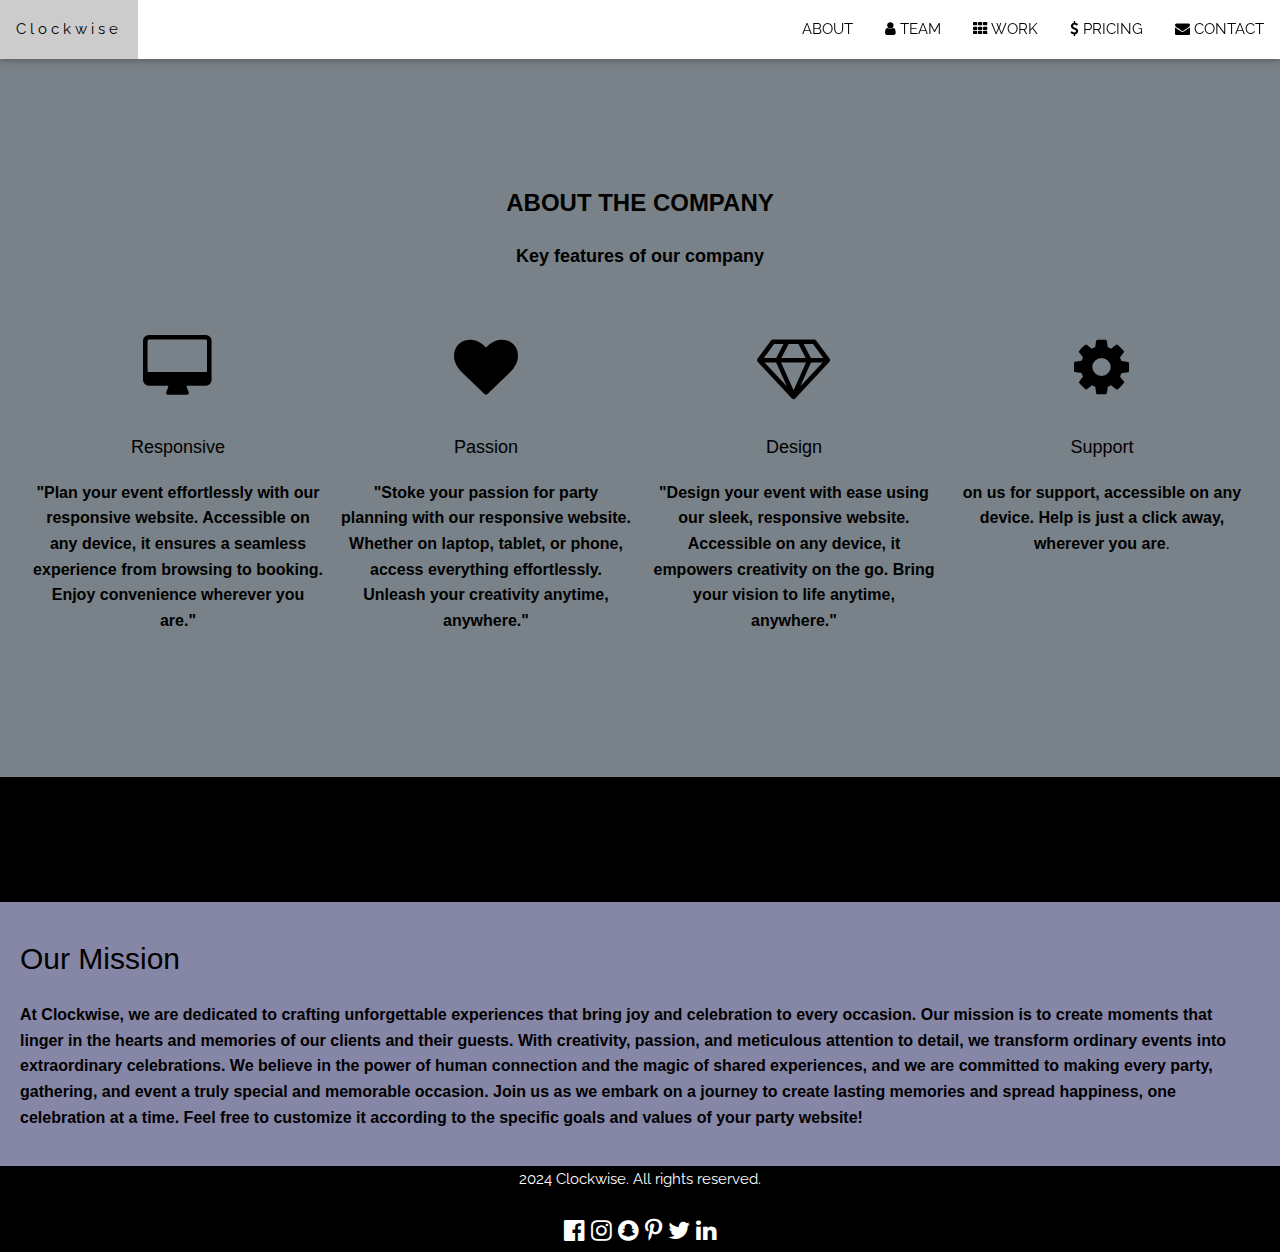
==== about.html @ d26c4de4 "Add files via upload" ====
<!DOCTYPE html>
<html>
<head>
  <title>About Us</title>
  <meta charset="UTF-8">
  <meta name="viewport" content="width=device-width, initial-scale=1">
 
  <link rel="stylesheet" href="https://fonts.googleapis.com/css?family=Raleway">
  <link rel="stylesheet" href="https://cdnjs.cloudflare.com/ajax/libs/font-awesome/4.7.0/css/font-awesome.min.css">
  <link rel="stylesheet" href="about.css">
  <style>
    body,h1,h2,h3,h4,h5,h6 {font-family: "Raleway", sans-serif}
    body, html {height: 100%; line-height: 1.8;}
    .bgimg-1 {
      background-position: center;
      background-size: cover;
      background-image: url(https://www.sqoop.co.ug/wp-content/uploads/2016/08/Modern-fashion-party.jpeg);
      min-height: 100%;
    }
    .w3-bar .w3-button {padding: 16px;}

    

    body{
        background-color: rgb(121, 130, 136);
        
    }

    .mission{
        background-color: rgb(134, 134, 167);
    }
    
p {
  font-family: Arial, sans-serif; 
  font-size: 16px;
  line-height: 1.6; 
  color: #000000; 
}


h1, h2, h3, h4, h5, h6 {
  font-family: 'Segoe UI', Tahoma, Geneva, Verdana, sans-serif; 
  color: #000000; 
}

strong {
  font-weight: bold; 
}

    
    header{
       background-color: black;
    }
  </style>
</head>
<body>

<!-- Navbar -->
<div class="w3-top">
  <div class="w3-bar w3-white w3-card" id="myNavbar">
    <a href="index.html" class="w3-bar-item w3-button w3-wide">Clockwise</a>
    <div class="w3-right w3-hide-small">
      <a href="about.html" class="w3-bar-item w3-button">ABOUT</a>
      <a href="team.html" class="w3-bar-item w3-button"><i class="fa fa-user"></i> TEAM</a>
      <a href="work.html" class="w3-bar-item w3-button"><i class="fa fa-th"></i> WORK</a>
      <a href="pricing.html" class="w3-bar-item w3-button"><i class="fa fa-usd"></i> PRICING</a>
      <a href="contact.html" class="w3-bar-item w3-button"><i class="fa fa-envelope"></i> CONTACT</a>
    </div>
  </div>
</div>

<i class="fa fa-user"></i> TEAM</a>
        <a href="#work" class="w3-bar-item w3-button"><i class="fa fa-th"></i> WORK</a>
        <a href="#pricing" class="w3-bar-item w3-button"><i class="fa fa-usd"></i> PRICING</a>
        <a href="#contact" class="w3-bar-item w3-button"><i class="fa fa-envelope"></i> CONTACT</a>

<!-- About Section -->
<div class="w3-container" style="padding:128px 16px" id="about">
  <h3 class="w3-center"><b>ABOUT THE COMPANY</b></h3>
  <p class="w3-center w3-large"><b>Key features of our company</b></p>
  <div class="w3-row-padding w3-center" style="margin-top:64px">
    <div class="w3-quarter">
      <i class="fa fa-desktop w3-margin-bottom w3-jumbo w3-center"></i>
      <p class="w3-large">Responsive</p>
      <p><b><b>"Plan your event effortlessly with our responsive website. Accessible on any device, it ensures a seamless experience from browsing to booking. Enjoy convenience wherever you are."</b></b></p>
    </div>
    <div class="w3-quarter">
      <i class="fa fa-heart w3-margin-bottom w3-jumbo"></i>
      <p class="w3-large">Passion</p>
      <p><b>"Stoke your passion for party planning with our responsive website. Whether on laptop, tablet, or phone, access everything effortlessly. Unleash your creativity anytime, anywhere."</b></p>
    </div>
    <div class="w3-quarter">
      <i class="fa fa-diamond w3-margin-bottom w3-jumbo"></i>
      <p class="w3-large">Design</p>
      <p><b>"Design your event with ease using our sleek, responsive website. Accessible on any device, it empowers creativity on the go. Bring your vision to life anytime, anywhere."</b></p>
    </div>
    <div class="w3-quarter">
      <i class="fa fa-cog w3-margin-bottom w3-jumbo"></i>
      <p class="w3-large">Support</p>
      <p><b> on us for support, accessible on any device. Help is just a click away, wherever you are</b>.</p>
    </div>
  </div>
</div>
  <header>
    <h1>About Us</h1>
  </header>
  
  
   
  </section>

  <section class="mission">
    <h2>Our Mission</h2>
    <p>
       <b> At Clockwise, we are dedicated to crafting unforgettable experiences that bring joy and celebration to every occasion. Our mission is to create moments that linger in the hearts and memories of our clients and their guests. With creativity, passion, and meticulous attention to detail, we transform ordinary events into extraordinary celebrations. We believe in the power of human connection and the magic of shared experiences, and we are committed to making every party, gathering, and event a truly special and memorable occasion. Join us as we embark on a journey to create lasting memories and spread happiness, one celebration at a time.
        Feel free to customize it according to the specific goals and values of your party website!</b></p>
  </section>

  <!-- Footer -->
  <footer class="w3-center w3-black w3-padding-64">
  <p1>2024 Clockwise. All rights reserved.</p1>
  <div class="w3-xlarge w3-section">
    <i class="fa fa-facebook-official w3-hover-opacity"></i>
    <i class="fa fa-instagram w3-hover-opacity"></i>
    <i class="fa fa-snapchat w3-hover-opacity"></i>
    <i class="fa fa-pinterest-p w3-hover-opacity"></i>
    <i class="fa fa-twitter w3-hover-opacity"></i>
    <i class="fa fa-linkedin w3-hover-opacity"></i>
  </div>
 
</footer>
---- about.css ----
html {
  box-sizing: border-box;
}

body {
    font-family: Arial, sans-serif;
    margin: 0;
    padding: 0;
    
  }
  
  header {
    background-color: #f0f0f0;
    padding: 20px;
    text-align: center;
  }
  
  h1 {
    margin: 0;
  }
  
  section {
    padding: 20px;
  }
  
  
  
  .member {
    text-align: center;
    margin-bottom: 20px;
  }
  
  
  .mission,
  .history {
    background-color: #e9e9e9;
  }
  
  h2 {
    margin-top: 0;
  }
  
*,
*:before,
*:after {
  box-sizing: inherit;
}

body {
  margin: 0;
}

summary {
  display: list-item;
}
a {
  background-color: transparent;
}
a:active,
a:hover {
  outline-width: 0;
}
small {
  font-size: 80%;
}

sub {
  bottom: -0.25em;
}
sup {
  top: -0.5em;
}
figure {
  margin: 1em 40px;
}
img {
  border-style: none;
}
html,
body {
  font-family: Verdana, sans-serif;
  font-size: 15px;
  line-height: 1.5;
}
html {
  overflow-x: hidden;
}
h1 {
  font-size: 36px;
}
h2 {
  font-size: 30px;
}
h3 {
  font-size: 24px;
}
h4 {
  font-size: 20px;
}
h5 {
  font-size: 18px;
}
h6 {
  font-size: 16px;
}
.w3-serif {
  font-family: serif;
}
.w3-sans-serif {
  font-family: sans-serif;
}
.w3-cursive {
  font-family: cursive;
}
.w3-monospace {
  font-family: monospace;
}
h1,
h2,
h3,
h4,
h5,
h6 {
  font-family: "Segoe UI", Arial, sans-serif;
  font-weight: 400;
  margin: 10px 0;
}
.w3-wide {
  letter-spacing: 4px;
}
hr {
  border: 0;
  border-top: 1px solid #eee;
  margin: 20px 0;
}
.w3-btn,
.w3-button {
  border: none;
  display: inline-block;
  padding: 8px 16px;
  vertical-align: middle;
  overflow: hidden;
  text-decoration: none;
  color: inherit;
  background-color: inherit;
  text-align: center;
  cursor: pointer;
  white-space: nowrap;
}
.w3-btn:hover {
  box-shadow: 0 8px 16px 0 rgba(0, 0, 0, 0.2), 0 6px 20px 0 rgba(0, 0, 0, 0.19);
}

.w3-disabled,
.w3-btn:disabled,
.w3-button:disabled {
  cursor: not-allowed;
  opacity: 0.3;
}
.w3-disabled *,
:disabled * {
  pointer-events: none;
}
.w3-btn.w3-disabled:hover,
.w3-btn:disabled:hover {
  box-shadow: none;
}
.w3-badge,
.w3-tag {
  background-color: #000;
  color: #fff;
  display: inline-block;
  padding-left: 8px;
  padding-right: 8px;
  text-align: center;
}

.w3-ul li {
  padding: 8px 16px;
  border-bottom: 1px solid #ddd;
}
.w3-ul li:last-child {
  border-bottom: none;
}
.w3-tooltip,
.w3-display-container {
  position: relative;
}
.w3-tooltip .w3-text {
  display: none;
}
.w3-tooltip:hover .w3-text {
  display: inline-block;
}
.w3-modal-content {
  margin: auto;
  background-color: #fff;
  position: relative;
  padding: 0;
  outline: 0;
  width: 600px;
}
.w3-bar {
  width: 100%;
  overflow: hidden;
}
.w3-center .w3-bar {
  display: inline-block;
  width: auto;
}
.w3-bar .w3-bar-item {
  padding: 8px 16px;
  float: left;
  width: auto;
  border: none;
  display: block;
  outline: 0;
}
.w3-bar .w3-dropdown-hover,
.w3-bar .w3-dropdown-click {
  position: static;
  float: left;
}
.w3-bar .w3-button {
  white-space: normal;
}
.w3-container:after,
.w3-container:before,
.w3-panel:after,
.w3-panel:before,
.w3-row:after,
.w3-row:before,
.w3-row-padding:after,
.w3-row-padding:before,
.w3-cell-row:before,
.w3-cell-row:after,
.w3-clear:after,
.w3-clear:before,
.w3-bar:before,
.w3-bar:after {
  content: "";
  display: table;
  clear: both;
}
.w3-col,
.w3-half,
.w3-third,
.w3-twothird,
.w3-threequarter,
.w3-quarter {
  float: left;
  width: 100%;
}
.w3-col.s1 {
  width: 8.33333%;
}
.w3-col.s2 {
  width: 16.66666%;
}
.w3-col.s3 {
  width: 24.99999%;
}
.w3-col.s4 {
  width: 33.33333%;
}
.w3-col.s5 {
  width: 41.66666%;
}
.w3-col.s6 {
  width: 49.99999%;
}
.w3-col.s7 {
  width: 58.33333%;
}
.w3-col.s8 {
  width: 66.66666%;
}
.w3-col.s9 {
  width: 74.99999%;
}
.w3-col.s10 {
  width: 83.33333%;
}
.w3-col.s11 {
  width: 91.66666%;
}
.w3-col.s12 {
  width: 99.99999%;
}
@media (min-width: 601px) {
  .w3-col.m1 {
    width: 8.33333%;
  }
  .w3-col.m2 {
    width: 16.66666%;
  }
  .w3-col.m3,
  .w3-quarter {
    width: 24.99999%;
  }
  .w3-col.m4,
  .w3-third {
    width: 33.33333%;
  }
  .w3-col.m5 {
    width: 41.66666%;
  }
  .w3-col.m6,
  .w3-half {
    width: 49.99999%;
  }
  .w3-col.m7 {
    width: 58.33333%;
  }
  .w3-col.m8,
  .w3-twothird {
    width: 66.66666%;
  }
  .w3-col.m9,
  .w3-threequarter {
    width: 74.99999%;
  }
  .w3-col.m10 {
    width: 83.33333%;
  }
  .w3-col.m11 {
    width: 91.66666%;
  }
  .w3-col.m12 {
    width: 99.99999%;
  }
}
@media (min-width: 993px) {
  .w3-col.l1 {
    width: 8.33333%;
  }
  .w3-col.l2 {
    width: 16.66666%;
  }
  .w3-col.l3 {
    width: 24.99999%;
  }
  .w3-col.l4 {
    width: 33.33333%;
  }
  .w3-col.l5 {
    width: 41.66666%;
  }
  .w3-col.l6 {
    width: 49.99999%;
  }
  .w3-col.l7 {
    width: 58.33333%;
  }
  .w3-col.l8 {
    width: 66.66666%;
  }
  .w3-col.l9 {
    width: 74.99999%;
  }
  .w3-col.l10 {
    width: 83.33333%;
  }
  .w3-col.l11 {
    width: 91.66666%;
  }
  .w3-col.l12 {
    width: 99.99999%;
  }
}
.w3-rest {
  overflow: hidden;
}
.w3-stretch {
  margin-left: -16px;
  margin-right: -16px;
}
.w3-content,
.w3-auto {
  margin-left: auto;
  margin-right: auto;
}
.w3-content {
  max-width: 980px;
}
.w3-auto {
  max-width: 1140px;
}
.w3-cell-row {
  display: table;
  width: 100%;
}
.w3-cell {
  display: table-cell;
}
.w3-cell-top {
  vertical-align: top;
}
.w3-cell-middle {
  vertical-align: middle;
}
.w3-cell-bottom {
  vertical-align: bottom;
}
.w3-hide {
  display: none !important;
}
.w3-show-block,
.w3-show {
  display: block !important;
}
.w3-show-inline-block {
  display: inline-block !important;
}
@media (max-width: 1205px) {
  .w3-auto {
    max-width: 95%;
  }
}
@media (max-width: 600px) {
  .w3-modal-content {
    margin: 0 10px;
    width: auto !important;
  }
  .w3-modal {
    padding-top: 30px;
  }
  .w3-dropdown-hover.w3-mobile .w3-dropdown-content,
  .w3-dropdown-click.w3-mobile .w3-dropdown-content {
    position: relative;
  }
  .w3-hide-small {
    display: none !important;
  }
  .w3-mobile {
    display: block;
    width: 100% !important;
  }
  .w3-bar-item.w3-mobile,
  .w3-dropdown-hover.w3-mobile,
  .w3-dropdown-click.w3-mobile {
    text-align: center;
  }
  .w3-dropdown-hover.w3-mobile,
  .w3-dropdown-hover.w3-mobile .w3-btn,
  .w3-dropdown-hover.w3-mobile .w3-button,
  .w3-dropdown-click.w3-mobile,
  .w3-dropdown-click.w3-mobile .w3-btn,
  .w3-dropdown-click.w3-mobile .w3-button {
    width: 100%;
  }
}
@media (max-width: 768px) {
  .w3-modal-content {
    width: 500px;
  }
  .w3-modal {
    padding-top: 50px;
  }
}
@media (min-width: 993px) {
  .w3-modal-content {
    width: 900px;
  }
  .w3-hide-large {
    display: none !important;
  }
  .w3-sidebar.w3-collapse {
    display: block !important;
  }
}
@media (max-width: 992px) and (min-width: 601px) {
  .w3-hide-medium {
    display: none !important;
  }
}
@media (max-width: 992px) {
  .w3-sidebar.w3-collapse {
    display: none;
  }
  .w3-main {
    margin-left: 0 !important;
    margin-right: 0 !important;
  }
  .w3-auto {
    max-width: 100%;
  }
}
.w3-top,
.w3-bottom {
  position: fixed;
  width: 100%;
  z-index: 1;
}
.w3-top {
  top: 0;
}
.w3-bottom {
  bottom: 0;
}
.w3-overlay {
  position: fixed;
  display: none;
  width: 100%;
  height: 100%;
  top: 0;
  left: 0;
  right: 0;
  bottom: 0;
  background-color: rgba(0, 0, 0, 0.5);
  z-index: 2;
}
.w3-display-topleft {
  position: absolute;
  left: 0;
  top: 0;
}
.w3-display-topright {
  position: absolute;
  right: 0;
  top: 0;
}
.w3-display-bottomleft {
  position: absolute;
  left: 0;
  bottom: 0;
}
.w3-display-bottomright {
  position: absolute;
  right: 0;
  bottom: 0;
}
.w3-display-middle {
  position: absolute;
  top: 50%;
  left: 50%;
  transform: translate(-50%, -50%);
  -ms-transform: translate(-50%, -50%);
}
.w3-display-left {
  position: absolute;
  top: 50%;
  left: 0%;
  transform: translate(0%, -50%);
  -ms-transform: translate(-0%, -50%);
}
.w3-display-right {
  position: absolute;
  top: 50%;
  right: 0%;
  transform: translate(0%, -50%);
  -ms-transform: translate(0%, -50%);
}
.w3-display-topmiddle {
  position: absolute;
  left: 50%;
  top: 0;
  transform: translate(-50%, 0%);
  -ms-transform: translate(-50%, 0%);
}
.w3-display-bottommiddle {
  position: absolute;
  left: 50%;
  bottom: 0;
  transform: translate(-50%, 0%);
  -ms-transform: translate(-50%, 0%);
}
.w3-display-container:hover .w3-display-hover {
  display: block;
}
.w3-display-container:hover span.w3-display-hover {
  display: inline-block;
}
.w3-display-hover {
  display: none;
}
.w3-display-position {
  position: absolute;
}
.w3-circle {
  border-radius: 50%;
}
.w3-round-small {
  border-radius: 2px;
}
.w3-round,
.w3-round-medium {
  border-radius: 4px;
}
.w3-round-large {
  border-radius: 8px;
}
.w3-round-xlarge {
  border-radius: 16px;
}
.w3-round-xxlarge {
  border-radius: 32px;
}
.w3-row-padding,
.w3-row-padding > .w3-half,
.w3-row-padding > .w3-third,
.w3-row-padding > .w3-twothird,
.w3-row-padding > .w3-threequarter,
.w3-row-padding > .w3-quarter,
.w3-row-padding > .w3-col {
  padding: 0 8px;
}
.w3-container,
.w3-panel {
  padding: 0.01em 16px;
}
.w3-panel {
  margin-top: 16px;
  margin-bottom: 16px;
}
.w3-code,
.w3-codespan {
  font-family: Consolas, "courier new";
  font-size: 16px;
}
.w3-card,
.w3-card-2 {
  box-shadow: 0 2px 5px 0 rgba(0, 0, 0, 0.16), 0 2px 10px 0 rgba(0, 0, 0, 0.12);
}
.w3-card-4,
.w3-hover-shadow:hover {
  box-shadow: 0 4px 10px 0 rgba(0, 0, 0, 0.2), 0 4px 20px 0 rgba(0, 0, 0, 0.19);
}
.w3-tiny {
  font-size: 10px !important;
}
.w3-small {
  font-size: 12px !important;
}
.w3-medium {
  font-size: 15px !important;
}
.w3-large {
  font-size: 18px !important;
}
.w3-xlarge {
  font-size: 24px !important;
}
.w3-xxlarge {
  font-size: 36px !important;
}
.w3-xxxlarge {
  font-size: 48px !important;
}
.w3-jumbo {
  font-size: 64px !important;
}
.w3-left-align {
  text-align: left !important;
}
.w3-right-align {
  text-align: right !important;
}
.w3-justify {
  text-align: justify !important;
}
.w3-center {
  text-align: center !important;
}
.w3-border-0 {
  border: 0 !important;
}
.w3-border {
  border: 1px solid #ccc !important;
}
.w3-border-top {
  border-top: 1px solid #ccc !important;
}
.w3-border-bottom {
  border-bottom: 1px solid #ccc !important;
}
.w3-border-left {
  border-left: 1px solid #ccc !important;
}
.w3-border-right {
  border-right: 1px solid #ccc !important;
}
.w3-topbar {
  border-top: 6px solid #ccc !important;
}
.w3-bottombar {
  border-bottom: 6px solid #ccc !important;
}
.w3-leftbar {
  border-left: 6px solid #ccc !important;
}
.w3-rightbar {
  border-right: 6px solid #ccc !important;
}
.w3-section,
.w3-code {
  margin-top: 16px !important;
  margin-bottom: 16px !important;
}
.w3-margin {
  margin: 16px !important;
}
.w3-margin-top {
  margin-top: 16px !important;
}
.w3-margin-bottom {
  margin-bottom: 16px !important;
}
.w3-margin-left {
  margin-left: 16px !important;
}
.w3-margin-right {
  margin-right: 16px !important;
}
.w3-left {
  float: left !important;
}
.w3-right {
  float: right !important;
}
.w3-button:hover {
  color: #000 !important;
  background-color: #ccc !important;
}
.w3-transparent,
.w3-hover-none:hover {
  background-color: transparent !important;
}
.w3-hover-none:hover {
  box-shadow: none !important;
}
.w3-blue-grey,
.w3-hover-blue-grey:hover,
.w3-blue-gray,
.w3-hover-blue-gray:hover {
  color: #fff !important;
  background-color: #607d8b !important;
}
.w3-sand,
.w3-hover-sand:hover {
  color: #000 !important;
  background-color: #fdf5e6 !important;
}
.w3-white,
.w3-hover-white:hover {
  color: #000 !important;
  background-color: #fff !important;
}
.w3-black,
.w3-hover-black:hover {
  color: #fff !important;
  background-color: #000 !important;
}
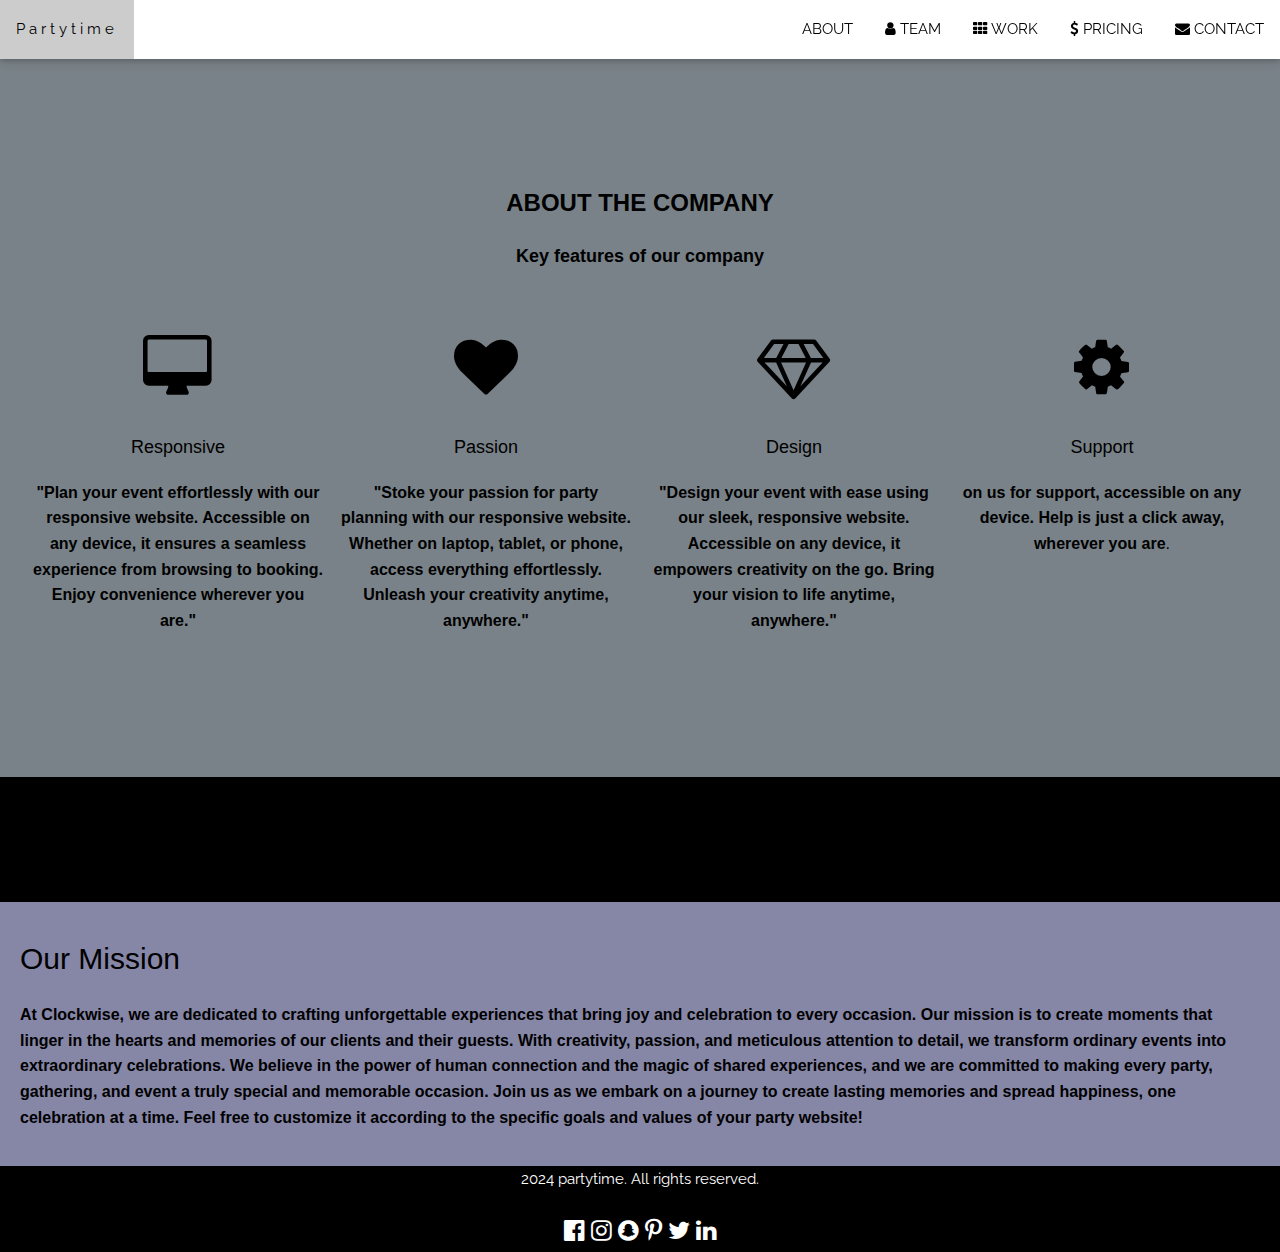
==== commit 11820188: "Update about.html" ====
--- a/about.html
+++ b/about.html
@@ -58,7 +58,7 @@
 <!-- Navbar -->
 <div class="w3-top">
   <div class="w3-bar w3-white w3-card" id="myNavbar">
-    <a href="index.html" class="w3-bar-item w3-button w3-wide">Clockwise</a>
+    <a href="index.html" class="w3-bar-item w3-button w3-wide">Partytime</a>
     <div class="w3-right w3-hide-small">
       <a href="about.html" class="w3-bar-item w3-button">ABOUT</a>
       <a href="team.html" class="w3-bar-item w3-button"><i class="fa fa-user"></i> TEAM</a>
@@ -118,7 +118,7 @@
 
   <!-- Footer -->
   <footer class="w3-center w3-black w3-padding-64">
-  <p1>2024 Clockwise. All rights reserved.</p1>
+  <p1>2024 partytime. All rights reserved.</p1>
   <div class="w3-xlarge w3-section">
     <i class="fa fa-facebook-official w3-hover-opacity"></i>
     <i class="fa fa-instagram w3-hover-opacity"></i>
